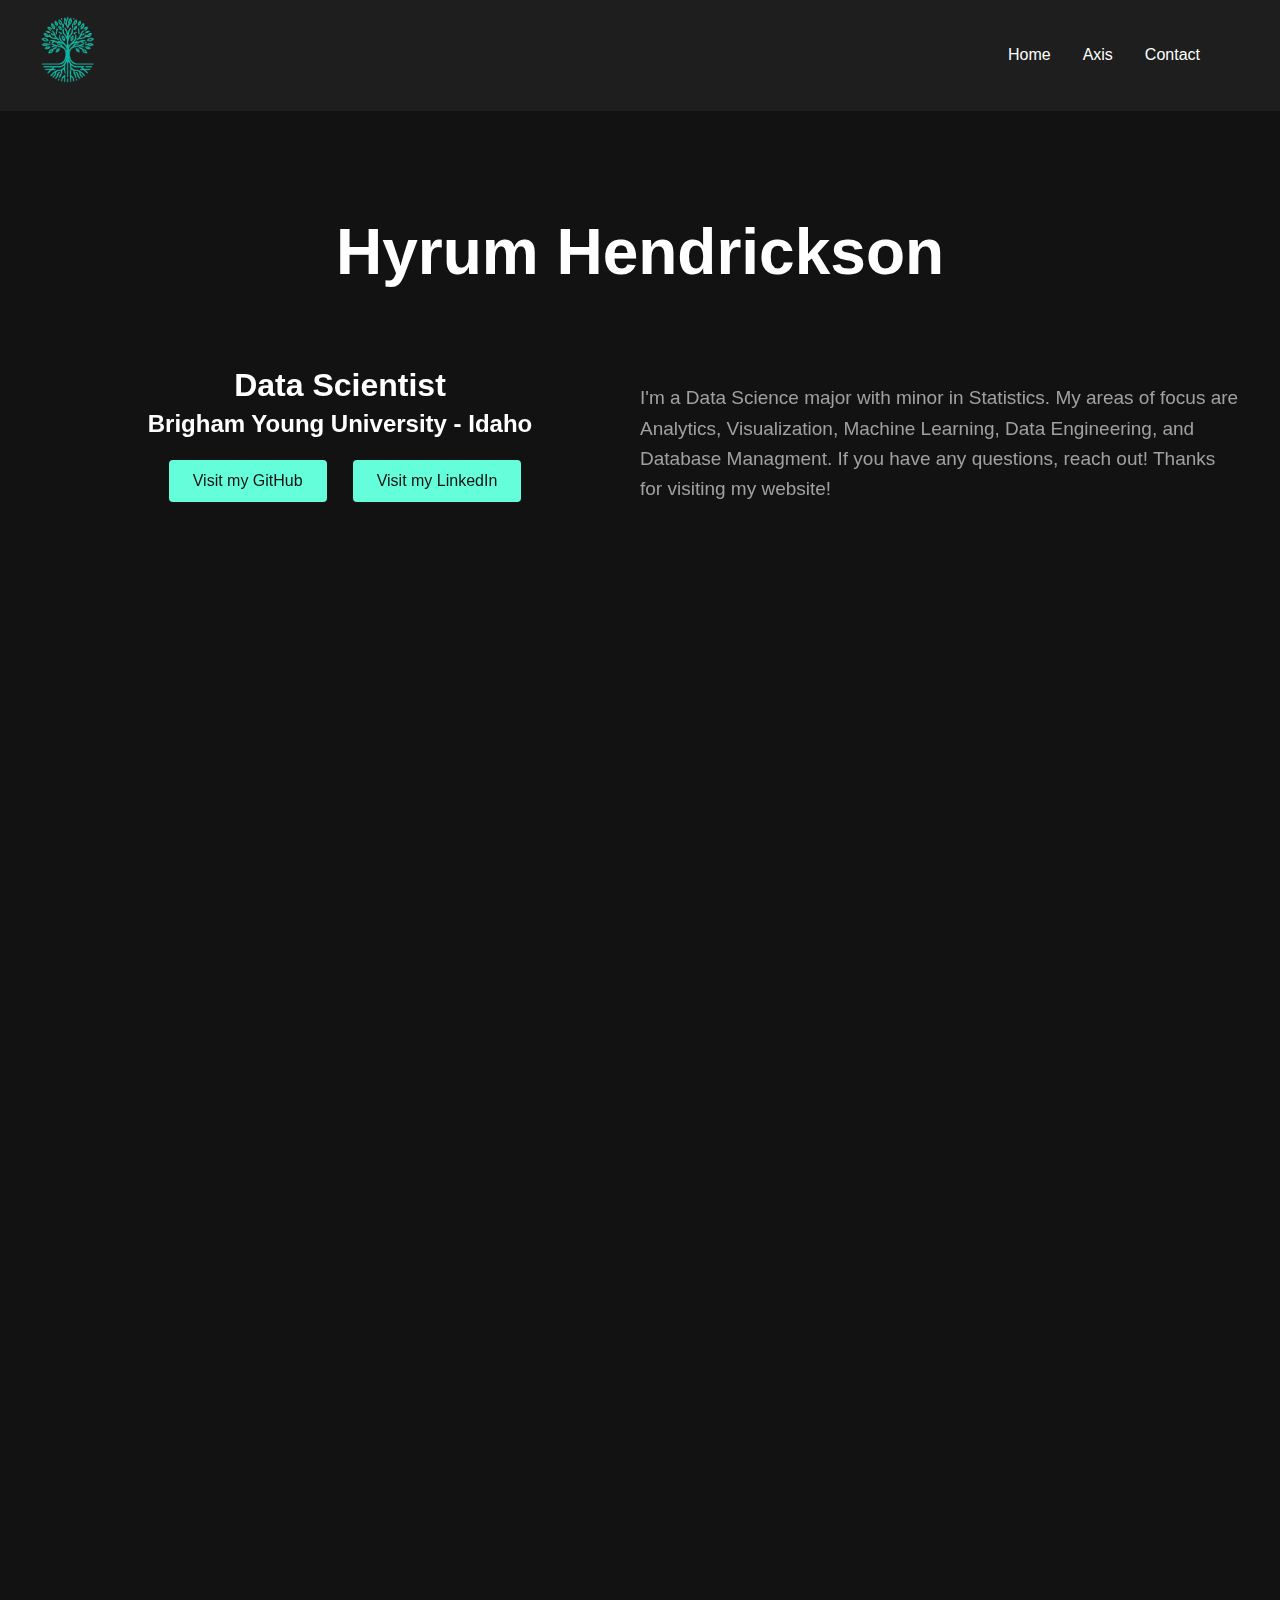
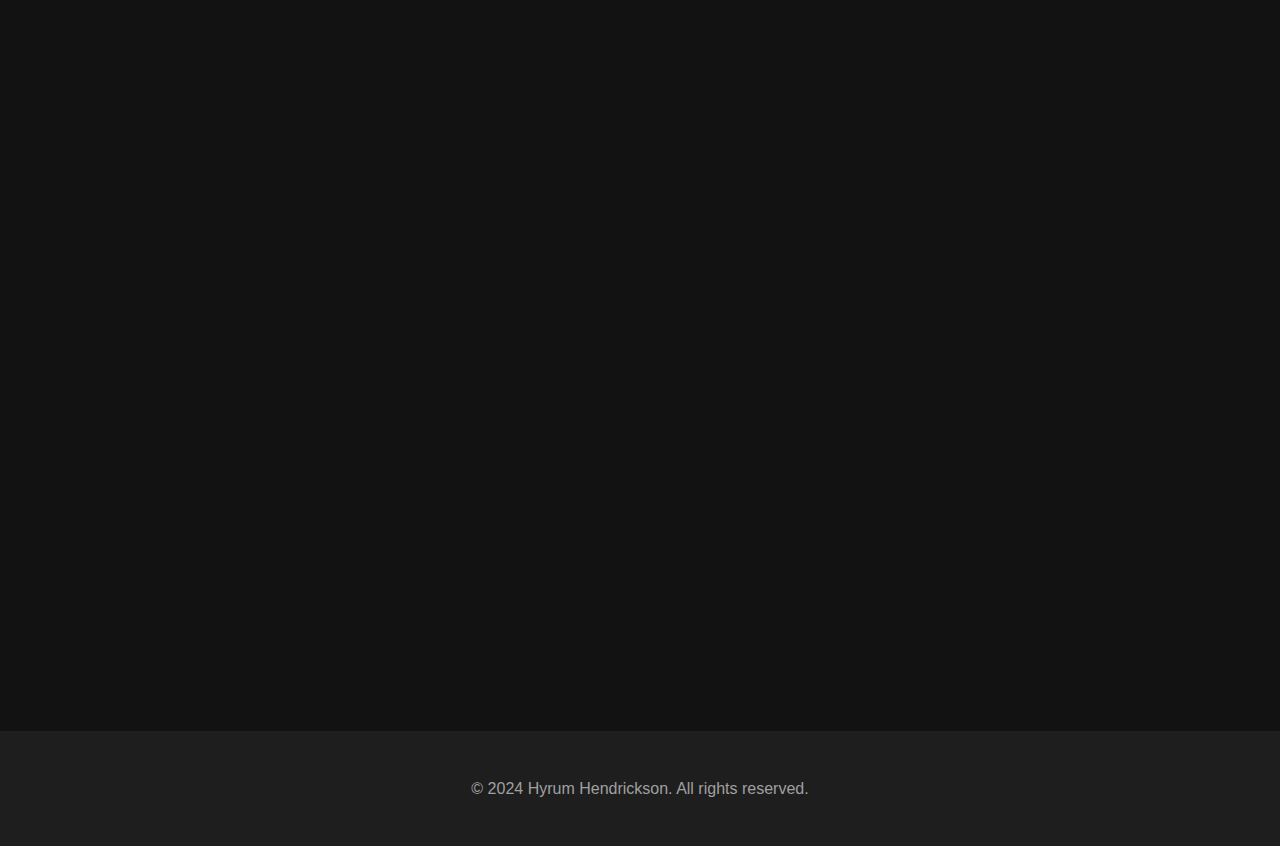
==== index.html @ d53d4305 "updated, added new page" ====
<!DOCTYPE html>
<html lang="en">
<head>
    <meta charset="UTF-8">
    <meta name="viewport" content="width=device-width, initial-scale=1.0">
    <title>Hyrum Hendrickson - Portfolio</title>
    <link rel="stylesheet" href="index.css">
    <link rel="icon" href="logo.png">
    
</head>
<body>
    <nav>
        <div class="nav-content">
            <div class="logo"><a href="index.html"><img src="logo.png" alt="Epic Logo"></a></div>
            <div class="nav-links">
                <a href="index.html">Home</a>
                <a href="axis.html">Axis</a> 
                <a href="contact.html">Contact</a>
                
            </div>
        </div>
    </nav>

    <main>
        <section class="hero">
            <h1>Hyrum Hendrickson</h1>
            <h2>Data Scientist</h2>
            <h3>Brigham Young University - Idaho</h3>
            <p>
                I'm a Data Science major with minor in Statistics. My areas of focus are Analytics, 
                Visualization, Machine Learning, Data Engineering, and Database Managment. If you have
                any questions, reach out! Thanks for visiting my website!
            </p>
            <div class="buttons">
                <button onclick="window.open('https\://github.com/HyrumHendrickson', 'blank')">Visit my GitHub</button>
                <button onclick="window.open('https\://www.linkedin.com/in/hyrum-hendrickson-3ab56532b/', 'blank')">Visit my LinkedIn</button>
            </div>
            <div class="particle-container" id="particleContainer"></div>
        </section>

        <section id="projects" class="section">
            <h2 class="section-title">Featured Projects</h2>
            <div class="projects-grid">
                <div class="project-card">
                    <h3> Private SQL Server</h3>
                    <p>
                        Designed and runs a private SQL database on homemade server. 
                        Trains machine learning algorithms remotely. 
                    </p>
                    <div class="tags">
                        <span class="tag">Linux OS</span>
                        <span class="tag">C++</span>
                        <span class="tag">Bash Scripting</span>
                    </div>
                </div>
                <div class="project-card">
                    <h3>Weather Analytics</h3>
                    <p>
                        Collected and compiled weather data, cleaned and 
                        procsessed data, used visualization and predicitive modeling. 
                    </p>
                    <div class="tags">
                        <span class="tag">Python</span>
                        <span class="tag">Webscraping</span>
                        <span class="tag">Power BI</span>
                    </div>
                </div>
                <div class="project-card">
                    <h3>WiFi Room Occupancy</h3>
                    <p>
                        During a 24hr challenge, participated in a team of 4 to 
                        design and create a full stack web application.
                    </p>
                    <div class="tags">
                        <span class="tag">ArcGIS</span>
                        <span class="tag">HTML/CSS</span>
                        <span class="tag">Networking</span>
                    </div>
                </div>
            </div>
        </section>


        <section class="section" id="hobbies">
            <h2 class="section-title">Hobbies</h2>
             <div class="carousel-container">
                <div class="carousel-track" id="carouselTrack"></div>
            </div>
        </section>

        <section class="section" id="service">
            <h2 class="section-title">Service and Volunteer work</h2>
            <div class="accordion-container">
                <button class="accordion">Proselytizing Mission</button>
                <div class="panel">
                    <p>
                        Completed a proselytizing mission, dedicating 60-80 hours per week to 
                        outreach and community service. Engaged in teaching, relationship-building, 
                        and public speaking to share religious beliefs and provide support to 
                        individuals. Demonstrated strong work ethic, leadership, and interpersonal 
                        skills in a high-demand environment.
                    </p>
                </div>
        
                <button class="accordion">Boy Scouts of America</button>
                <div class="panel">
                    <p>
                        Participated in the Boy Scouts of America, gaining leadership, teamwork, and 
                        outdoor skills through a variety of community service projects and merit-based 
                        achievements. Successfully completed challenging programs focused on personal 
                        development, survival skills, and citizenship. Demonstrating commitment, 
                        responsibility, and the ability to lead and inspire others in various 
                        group settings.
                    </p>
                </div>
        
                <button class="accordion">Academic Tutor</button>
                <div class="panel">
                    <p>
                        Provided academic tutoring to students in various subjects, helping them improve 
                        their understanding and performance in coursework. Developed personalized learning 
                        strategies to address individual needs, boosting student confidence and academic 
                        success. Demonstrated strong communication, patience, and problem-solving skills 
                        while fostering a supportive learning environment.
                    </p>
                </div>
                <button class="accordion">Data Science Society</button>
                <div class="panel">
                    <p>
                        Leader in the Data Science Society, overseeing initiatives to promote learning, 
                        collaboration, and innovation in data science. Organized workshops, events, and 
                        collaborative projects to enhance members' skills in areas such as machine learning, 
                        data analysis, and programming. Fostered a supportive community of students, 
                        encouraging professional development and networking opportunities within the data science field.
                    </p>
                </div>
            </div>
        </section>
        



    </main>

    <footer>
        <p>© 2024 Hyrum Hendrickson. All rights reserved.</p>
    </footer>

    <script> 


        document.querySelectorAll('.accordion').forEach(accordion => {
            accordion.addEventListener('click', function() {
                this.classList.toggle('active');
                const panel = this.nextElementSibling;
                panel.classList.toggle('show');
            });
        });

        const carouselTrack = document.getElementById('carouselTrack');
        const items = [
            'Pickelball', 'Cooking', 'Philosophy', 'Hiking', 'Literary Analysis',  
            'Fishing', 'Mountain Biking', 'Theology', 'Disc Golf', 'History'
        ];

        let currentOffset = 0;

        function createCarouselItems() {
            carouselTrack.innerHTML = '';
            
            // Create two sets of items
            for (let i = 0; i < 2; i++) {
                items.forEach(item => {
                    const div = document.createElement('div');
                    div.classList.add('carousel-item');
                    div.textContent = item;
                    carouselTrack.appendChild(div);
                });
            }
        }

        function scrollCarousel() {
            const itemWidth = carouselTrack.children[0].offsetWidth + 20; // width + margin
            currentOffset -= itemWidth;
            
            carouselTrack.style.transform = `translateX(${currentOffset}px)`;
            
            // Reset position when scrolled fully
            setTimeout(() => {
                if (Math.abs(currentOffset) >= carouselTrack.children.length / 2 * itemWidth) {
                    carouselTrack.style.transition = 'none';
                    currentOffset = 0;
                    carouselTrack.style.transform = 'translateX(0)';
                }
                
                // Restore transition
                setTimeout(() => {
                    carouselTrack.style.transition = 'transform 1.5s ease';
                }, 50);
            }, 1500);
        }

        // Initialize carousel
        createCarouselItems();

        // Start infinite scroll
        setInterval(scrollCarousel, 2000);





        // Intersection Observer for fade-in animations
        const observer = new IntersectionObserver((entries) => {
            entries.forEach(entry => {
                if (entry.isIntersecting) {
                    entry.target.style.opacity = 1;
                    entry.target.style.transform = 'translateY(0)';
                }
            });
        });

        // Apply fade-in animation to sections
        document.querySelectorAll('.section').forEach((section) => {
            section.style.opacity = 0;
            section.style.transform = 'translateY(20px)';
            section.style.transition = 'opacity 0.6s ease-out, transform 0.6s ease-out';
            observer.observe(section);
        });


        // Particle Generator
        let particlesEnabled = false;
        let particles = [];
        const particleContainer = document.getElementById('particleContainer'); 
        setInterval(createParticle, 100); 
        function createParticle() {
            if (window.innerWidth <= 768) return;
            const particle = document.createElement('div');
            particle.className = 'particle';
            
            const size = Math.random() * 10 + 5;
            particle.style.width = size + 'px';
            particle.style.height = size + 'px';
            
            const startX = Math.random() * particleContainer.offsetWidth;
            particle.style.left = startX + 'px';
            particle.style.top = particleContainer.offsetHeight + 'px';
            
            const animation = particle.animate([
                { transform: 'translateY(0)', opacity: 1 },
                { transform: 'translateY(-' + particleContainer.offsetHeight + 'px)', opacity: 0 }
            ], {
                duration: Math.random() * 2000 + 1000,
                easing: 'linear'
            });
            
            particleContainer.appendChild(particle);
            
            animation.onfinish = () => particle.remove();
        }

    </script>
</body>
</html>
---- index.css ----
:root {
    --bg-primary: #121212;
    --bg-secondary: #1e1e1e;
    --text-primary: #ffffff;
    --text-secondary: #a0a0a0;
    --accent: #64ffda;
    --hover: #64ffda33;
}

* {
    margin: 0px;
    padding: 0px;
    box-sizing: border-box;
    font-family: 'Inter', -apple-system, sans-serif;
}

html {
	height: 100%;
}

body {
    background-color: var(--bg-primary);
    color: var(--text-primary);
    line-height: 1.6;
    display: flex; /* Set the body to use flexbox */
    flex-direction: column; /* Stack items vertically */
    min-height: 100%; /* Ensure body fills the entire viewport */
    padding-top: 60px; /* Add padding to prevent content from being hidden under the fixed nav */
}

nav {
    position: fixed;
    top: 0;
    width: 100%;
    padding: 16px 0;
    background-color: var(--bg-secondary);
    border-bottom: 1px solid var(--bg-secondary);
    z-index: 1000;
}

.nav-content {
    max-width: 1200px;
    margin: 0 auto;
    display: flex;
    justify-content: space-between;
    align-items: center;
}

.logo {
    font-size: 24px;
    font-weight: bold;
    color: var(--accent);
}
.logo img {
    width: 55px;
    height: auto;
    transition: filter 0.3s ease-out;
}

.nav-links {
   display: flex;
   gap: 32px;
   justify-content: flex-end; /* Align links to the right */
   flex-wrap: wrap; /* Allow items to wrap when necessary */
   margin-left: auto; /* Push the nav links to the right */
   margin-right: 40px; /* Optional: Add some spacing to the right */
}

.nav-links a {
    color: var(--text-primary);
    text-decoration: none;
    transition: color 0.3s;
}

.nav-links a:hover {
    color: var(--accent);
}

main {
    flex: 1;
    max-width: 1200px;
    margin-left: auto;
    margin-right: auto;
}

.hero {
    position: relative; 
    overflow: hidden; 
    display: grid;
    margin-top: 100px;
    grid-template-columns: 1fr 1fr;
    grid-template-rows: 200px 100px 100px 200px;
    justify-items: center;
    align-items: center;
}
.hero h1 {
    grid-row: 1/2;
    grid-column: 1/3;
    font-size: 64px;
    margin-bottom: 16px;
}

.hero h2 {
    grid-row: 2/3;
    grid-column: 1/2;
    font-size: 32px;
    color: var(--text-primary);
    margin-bottom: 32px;
    align-self: start;
}
.hero h3 {
    grid-row: 2/3;
    grid-column: 1/2;
    font-size: 24px;
    color: var(--text-primary);
    margin-bottom: 32px;
    padding-top: 45px;
    align-self: start;
}

.hero p {
    grid-row: 2/4;
    grid-column: 2/3;
    font-size: 19px;
    color: var(--text-secondary);
    max-width: 600px;
    margin-bottom: 32px;
    align-self: center;
}

.hero .buttons {
    grid-row: 3/4;
    grid-column: 1/2;
    display: flex;
    gap: 16px;
    padding-top: 0px;
    margin-top: 0px;
    align-self: start;
}

.particle-container {
    position: absolute;
    left: 0;
    top: 0;
    width: 100%;
    height: 100%;
    z-index: -1;
    background-color: var(--bg-primary);
    overflow: hidden;
}

.particle {
    position: absolute;
    background-color: var(--accent);
    border-radius: 50%;
    pointer-events: none;
}

.section {
    margin: 128px 0;
}

.section-title {
    font-size: 32px;
    margin-bottom: 32px;
    color: var(--accent);
}

#projects {
    padding-bottom: 50px;
}
.projects-grid {
    display: grid;
    grid-template-columns: repeat(auto-fit, minmax(300px, 1fr));
    gap: 32px;
}

.project-card {
    background-color: var(--bg-secondary);
    padding: 24px;
    border-radius: 8px;
    transition: transform 0.3s;
}

.project-card:hover {
    transform: translateY(-5px);
}

.project-card h3 {
    margin-bottom: 16px;
}

.project-card p {
    color: var(--text-secondary);
    margin-bottom: 16px;
}

.tags {
    display: flex;
    gap: 8px;
    flex-wrap: wrap;
}

.tag:hover {
    background-color: var(--text-secondary);
}

.tag {
    background-color: var(--hover);
    color: var(--accent);
    padding: 4px 12px;
    border-radius: 999px;
    font-size: 14px;
}



  

.carousel-container {
    width: 100%;
    overflow: hidden;
    position: relative;
}
.carousel-track {
    display: flex;
    transition: transform 1.5s ease;
    height: 250px;
}
.carousel-item {
    flex: 0 0 300px;
    margin: 0 10px;
    height: 200px;
    background-color: var(--bg-secondary);
    display: flex;
    align-items: center;
    justify-content: center;
    font-size: 24px;
    border-radius: 10px;
    
}




  
#service {
    padding-bottom: 100px;
}
.accordion-container {
    background-color: var(--bg-primary);
    border-radius: 8px;
    box-shadow: 0 4px 6px rgba(0, 0, 0, 0.1);
    overflow: hidden;
}
.accordion {
    width: 100%;
    text-align: left;
    padding: 15px 20px;
    border: none;
    background-color: var(--bg-secondary);
    color: var(--text-primary);
    cursor: pointer;
    position: relative;
    transition: background-color 0.3s ease;
    font-weight: 600;
    display: flex;
    justify-content: space-between;
    align-items: center;
}
.accordion:hover {
    background-color: var(--bg-secondary);
}
.accordion::after {
    content: '▼';
    font-size: 0.7em;
    transition: transform 0.3s ease;
}
.accordion.active::after {
    transform: rotate(180deg);
}
.panel {
    background-color: var(--bg-primary);
    padding: 0 20px;
    max-height: 0;
    overflow: hidden;
    transition: max-height 0.3s ease, padding 0.3s ease;
}
.panel.show {
    max-height: 500px;
    padding: 15px 20px;
}











#contact-main {
    width: 100%;
    margin-top: 100px;
}
#contact {
    display: grid;
    grid-template-columns: 1fr 1fr;
    grid-template-rows: 0.1fr 1fr;
}
#contact-box {
    margin: 150px;
    max-width: 80%;
    
}
.contact-form {
    max-width: 100%;
    grid-column: 1/2;
    grid-row: 2/3;
}

.form-group {
    margin-bottom: 24px;
}

input, textarea {
    width: 100%;
    padding: 12px;
    background-color: var(--bg-secondary);
    border: 1px solid var(--text-secondary);
    border-radius: 4px;
    color: var(--text-primary);
    font-size: 16px;
}

button {
    background-color: var(--accent);
    color: var(--bg-primary);
    padding: 12px 24px;
    border: none;
    border-radius: 4px;
    font-size: 16px;
    cursor: pointer;
    transition: background-color 0.3s;
}

button:hover {
    background-color: var(--hover);
    color: var(--accent);
}

footer {
    text-align: center;
    padding: 45px 0;
    background-color: var(--bg-secondary);
    color: var(--text-secondary);
    margin-top: auto;
}



/* Axis */

.chat-container {
    max-width: 800px;
    margin: 50px auto;
    background-color: #1e1e1e;
    padding: 20px;
    border-radius: 8px;
    margin-top: 150px;
}

.chatbox {
    max-height: 400px;
    overflow-y: auto;
    margin-bottom: 20px;
    background-color: #121212;
    padding: 10px;
    border-radius: 8px;
}

.input-container {
    display: flex;
}

#userInput {
    flex: 1;
    padding: 12px;
    border-radius: 4px;
    background-color: #333;
    color: white;
    border: 1px solid #444;
}

button {
    padding: 12px 24px;
    background-color: #64ffda;
    border: none;
    color: #121212;
    border-radius: 4px;
    cursor: pointer;
    margin-left: 10px;
}

button:hover {
    background-color: #48e8b3;
}

.user {
    text-align: left;
    margin-bottom: 10px;
}

.ai {
    text-align: right;
    margin-bottom: 10px;
    color: #64ffda;
}





@media (max-width: 768px) {
    html {
        scroll-behavior: smooth;
    }
    body {
    	margin-top: 100px;
    }
    .hero {
         display: block; /* Turn off grid layout for small screens */
         margin-top: 0px; /* Adjust top margin */
         padding-top: 0px; /* Adjust padding */
    }
    .hero h1 {
        font-size: 48px;
    }

    .hero h2 {
        font-size: 24px;
    }
    .hero {
        margin-top: 0px;
        padding-top: 0px;
        margin-bottom: 75px;
    }
    .section {
        margin-top: 0px;
        padding-top: 0px;
    }
    .particle-container {
        display: none;
    }
}
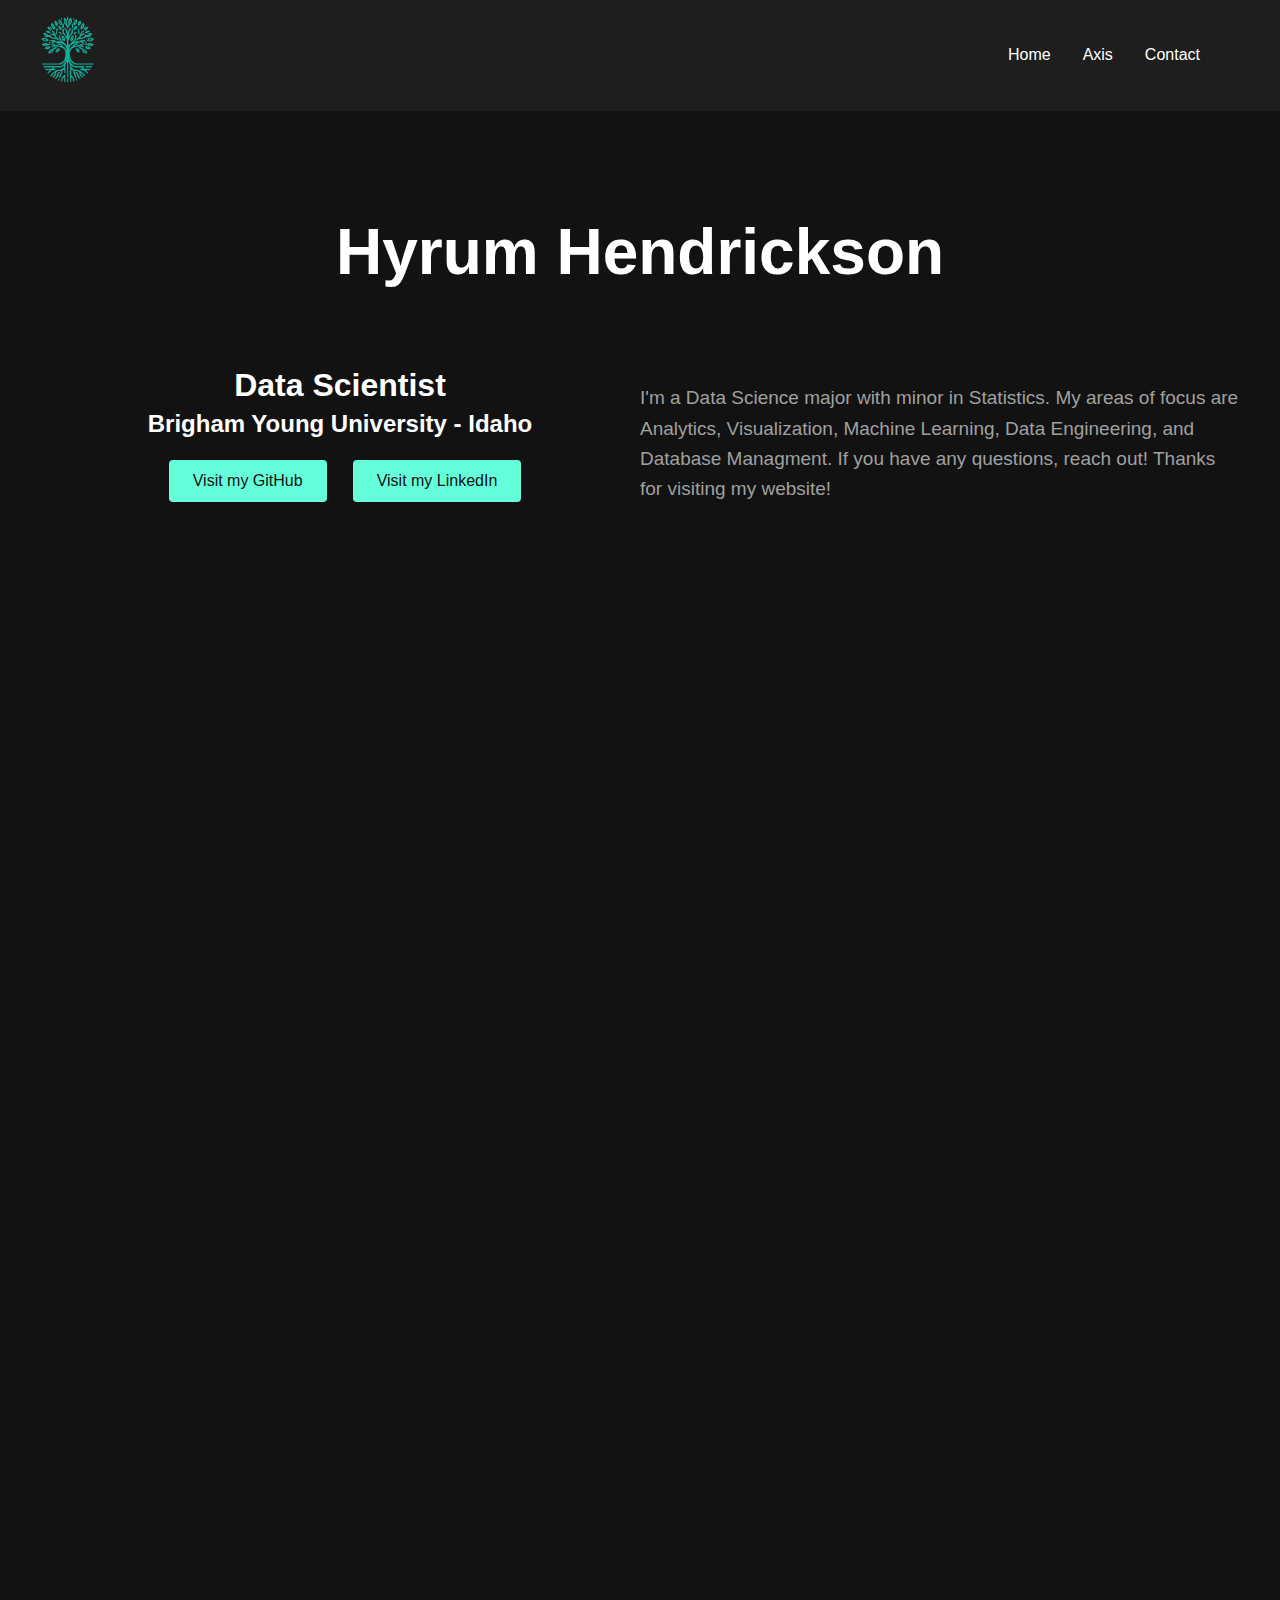
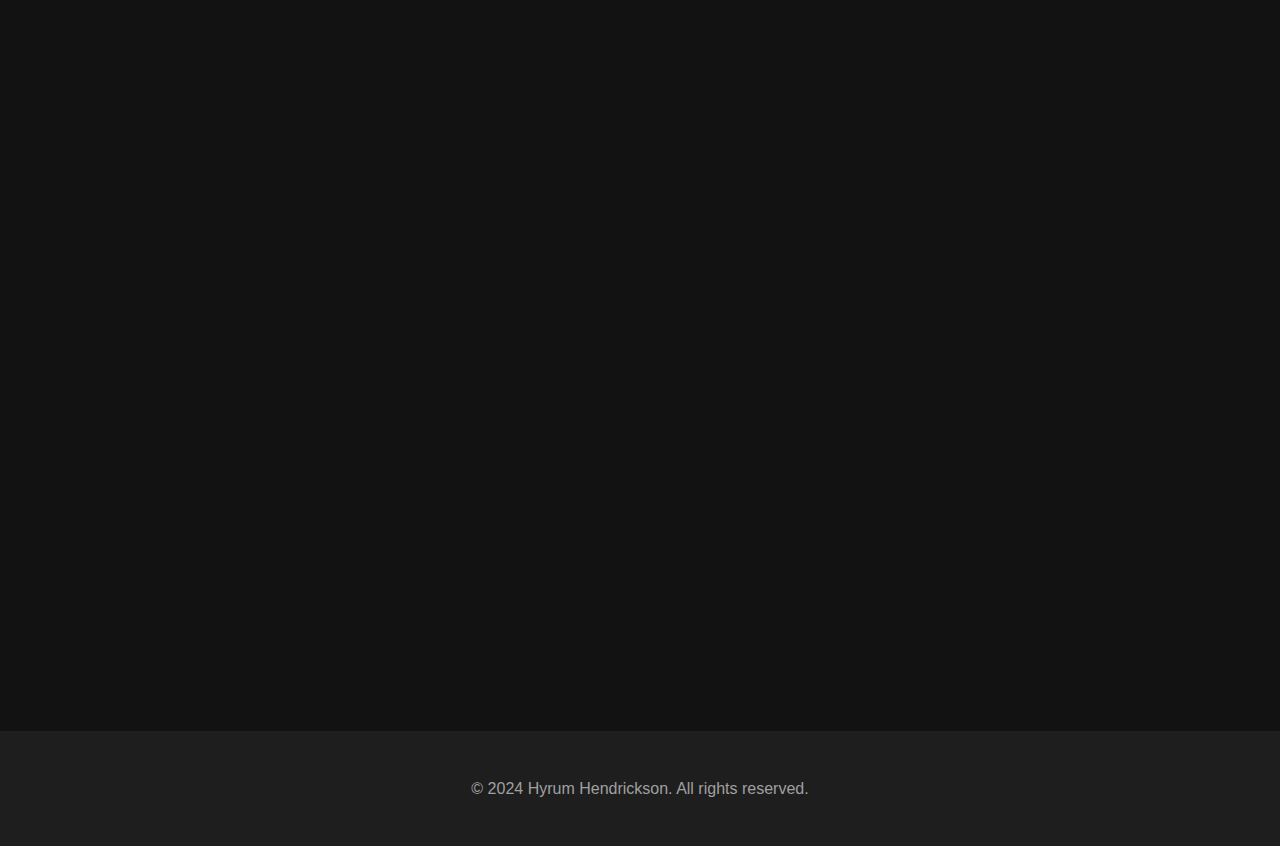
==== commit f5f12e6e: "added carosail items" ====
--- a/index.html
+++ b/index.html
@@ -42,15 +42,15 @@
             <h2 class="section-title">Featured Projects</h2>
             <div class="projects-grid">
                 <div class="project-card">
-                    <h3> Private SQL Server</h3>
-                    <p>
-                        Designed and runs a private SQL database on homemade server. 
-                        Trains machine learning algorithms remotely. 
+                    <h3>Remote ML server</h3>
+                    <p>
+                        Created a remote machine learning server to run models on the cloud. 
+                        Optimized models for speed and efficiency.
                     </p>
                     <div class="tags">
-                        <span class="tag">Linux OS</span>
-                        <span class="tag">C++</span>
-                        <span class="tag">Bash Scripting</span>
+                        <span class="tag">SQL</span>
+                        <span class="tag">TensorFlow</span>
+                        <span class="tag">Node js</span>
                     </div>
                 </div>
                 <div class="project-card">
@@ -60,21 +60,21 @@
                         procsessed data, used visualization and predicitive modeling. 
                     </p>
                     <div class="tags">
+                        <span class="tag">Rstudio</span>
+                        <span class="tag">Analytics</span>
+                        <span class="tag">Webscraping</span>
+                    </div>
+                </div>
+                <div class="project-card">
+                    <h3>Cellular Automaton</h3>
+                    <p>
+                       Wrote a program to aid in reaserching cellular automatons. Studied mathematical
+                       properties created by differing rule sets.
+                    </p>
+                    <div class="tags">
                         <span class="tag">Python</span>
-                        <span class="tag">Webscraping</span>
-                        <span class="tag">Power BI</span>
-                    </div>
-                </div>
-                <div class="project-card">
-                    <h3>WiFi Room Occupancy</h3>
-                    <p>
-                        During a 24hr challenge, participated in a team of 4 to 
-                        design and create a full stack web application.
-                    </p>
-                    <div class="tags">
-                        <span class="tag">ArcGIS</span>
-                        <span class="tag">HTML/CSS</span>
-                        <span class="tag">Networking</span>
+                        <span class="tag">Graph Theory</span>
+                        <span class="tag">Statistics</span>
                     </div>
                 </div>
             </div>
@@ -124,14 +124,15 @@
                         while fostering a supportive learning environment.
                     </p>
                 </div>
-                <button class="accordion">Data Science Society</button>
-                <div class="panel">
-                    <p>
-                        Leader in the Data Science Society, overseeing initiatives to promote learning, 
-                        collaboration, and innovation in data science. Organized workshops, events, and 
-                        collaborative projects to enhance members' skills in areas such as machine learning, 
-                        data analysis, and programming. Fostered a supportive community of students, 
-                        encouraging professional development and networking opportunities within the data science field.
+                <button class="accordion">Society Leadership</button>
+                <div class="panel">
+                    <p>
+                        Vice President of the Computing Society and Project Manager in the Data Science 
+                        Society. In the Computing Society, led efforts to organize 
+                        events, mentor new members, and expand engagement in software development and technology 
+                        projects. As Project Manager in the Data Science Society, coordinated workflows, 
+                        led teams, and collaborative projects to enhance members' skills in areas such as machine 
+                        learning, data analysis, and programming.
                     </p>
                 </div>
             </div>
@@ -159,8 +160,10 @@
 
         const carouselTrack = document.getElementById('carouselTrack');
         const items = [
-            'Pickelball', 'Cooking', 'Philosophy', 'Hiking', 'Literary Analysis',  
-            'Fishing', 'Mountain Biking', 'Theology', 'Disc Golf', 'History'
+            'Pickelball', 'Latin Language', 'Cooking', 'Philosophy', 'Hiking', 'Literature', 
+            'Greek Langauge', 'Economics', 'Theology', 'Physics', 'Gardening', 'Camping',
+            'Fishing', 'Government', 'Classics', 'Mountain Biking', 'Geopolitics', 'Disc Golf', 
+            'Western History', 'Mathematics', 'Speach & Debate', 'American History'
         ];
 
         let currentOffset = 0;
--- a/index.css
+++ b/index.css
@@ -423,17 +423,41 @@
 
 
 
-@media (max-width: 768px) {
-    html {
+@media (max-width: 767px){
+    .html {
         scroll-behavior: smooth;
     }
     body {
     	margin-top: 100px;
+        width: 100%;
+    }
+    #contact-body {
+        width: 100%;
+    }  
+
+    #contact-box {
+        margin-left: 50px;
+        margin-right: 50px;
+    }
+    main {
+        max-width: 100%;
+        padding: 10px;
+        margin-top: 50px;
+    }
+    #contact-box {
+        margin: 0px;
+    }
+    #contact-main {
+        margin-top: 0px;
+    }
+    .chat-container {
+        margin-top: 0px;
     }
     .hero {
          display: block; /* Turn off grid layout for small screens */
          margin-top: 0px; /* Adjust top margin */
          padding-top: 0px; /* Adjust padding */
+         width: 100%;
     }
     .hero h1 {
         font-size: 48px;
@@ -454,4 +478,50 @@
     .particle-container {
         display: none;
     }
-}
+
+}
+
+
+
+
+.hidden {
+    display: none;
+}
+
+.visible {
+    display: block;
+    position: fixed;
+    top: 20px;
+    left: 50%;
+    transform: translateX(-50%);
+    background-color: var(--accent);
+    color: Black;
+    padding: 15px 25px;
+    border-radius: 5px;
+    box-shadow: 0 4px 6px rgba(0, 0, 0, 0.1);
+    font-size: 16px;
+    font-weight: bold;
+    text-align: center;
+    z-index: 1000;
+    animation: fadeIn 0.5s ease-in-out, fadeOut 0.5s ease-in-out 4.5s;
+}
+
+@keyframes fadeIn {
+    from {
+        opacity: 0;
+        transform: translateX(-50%) translateY(-20px);
+    }
+    to {
+        opacity: 1;
+        transform: translateX(-50%) translateY(0);
+    }
+}
+
+@keyframes fadeOut {
+    from {
+        opacity: 1;
+    }
+    to {
+        opacity: 0;
+    }
+}
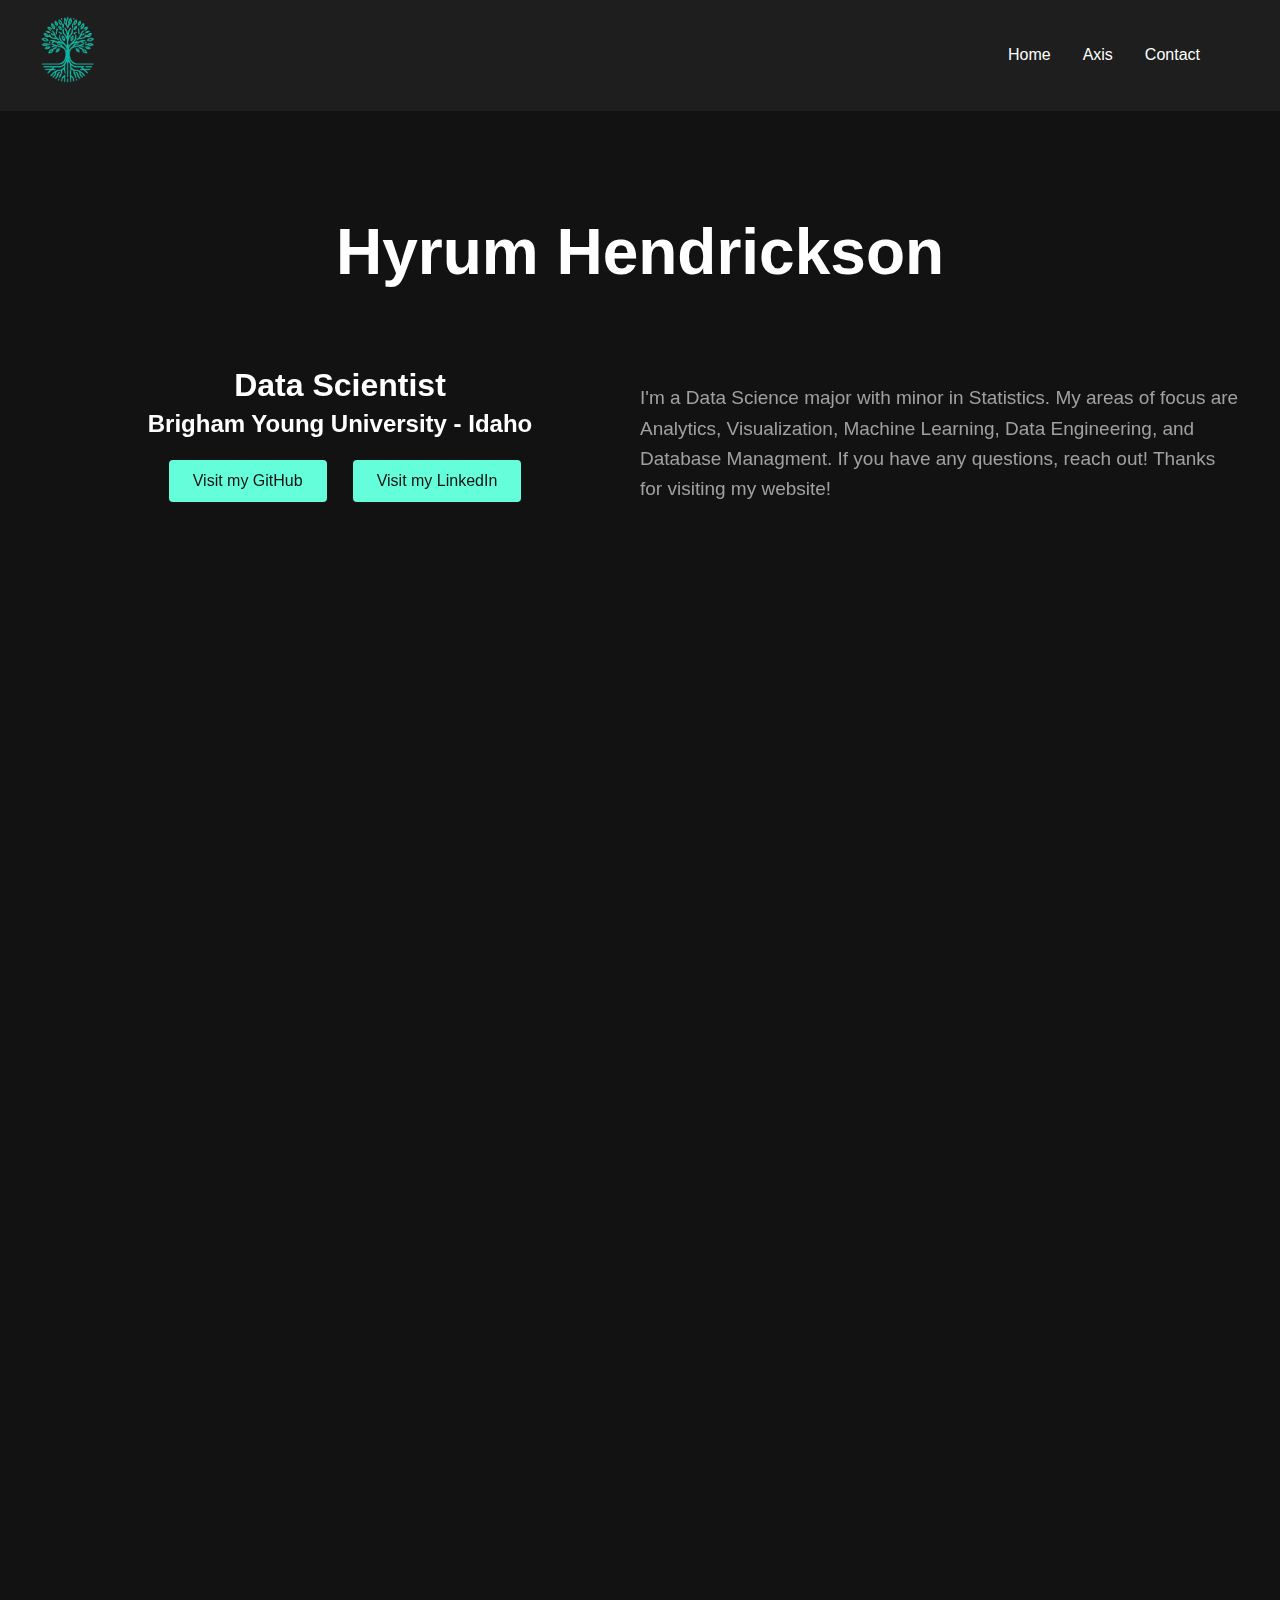
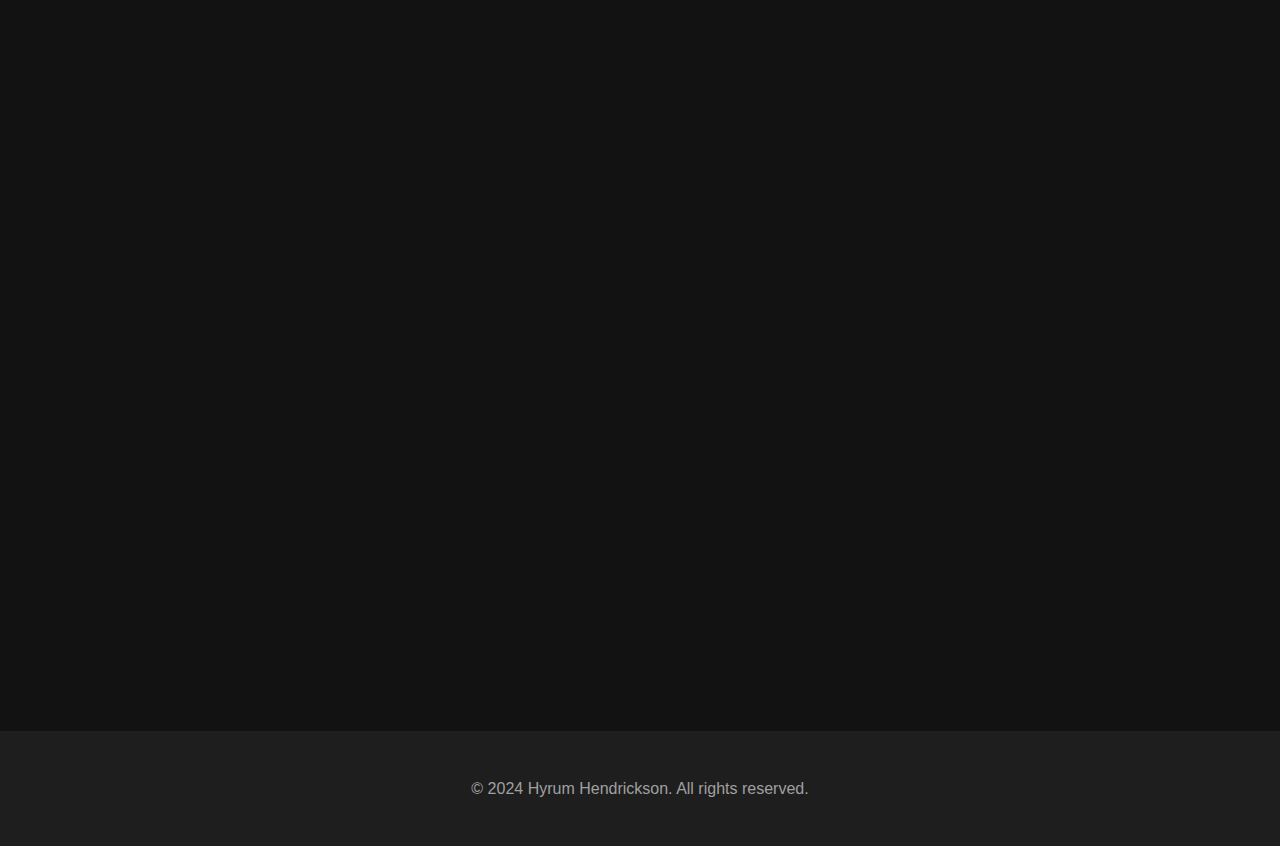
==== commit 881425c2: "worked on hobbies" ====
--- a/index.html
+++ b/index.html
@@ -82,7 +82,7 @@
 
 
         <section class="section" id="hobbies">
-            <h2 class="section-title">Hobbies</h2>
+            <h2 class="section-title">Hobbies and Interests</h2>
              <div class="carousel-container">
                 <div class="carousel-track" id="carouselTrack"></div>
             </div>
@@ -160,10 +160,11 @@
 
         const carouselTrack = document.getElementById('carouselTrack');
         const items = [
-            'Pickelball', 'Latin Language', 'Cooking', 'Philosophy', 'Hiking', 'Literature', 
-            'Greek Langauge', 'Economics', 'Theology', 'Physics', 'Gardening', 'Camping',
-            'Fishing', 'Government', 'Classics', 'Mountain Biking', 'Geopolitics', 'Disc Golf', 
-            'Western History', 'Mathematics', 'Speach & Debate', 'American History'
+            'Pickelball', 'Disc Golf', 'Mountain Biking', 'Camping', 'Fishing', 
+            'Classic Literature', 'Western History', 'American History', 'Government', 
+            'Geopolitics', 'Speach & Debate', 'Economics','Physics', 'Mathematics', 
+            'Greek Langauge', 'Latin Language', 'Philosophy', 'Theology', 'Gardening', 'Cooking'
+            
         ];
 
         let currentOffset = 0;
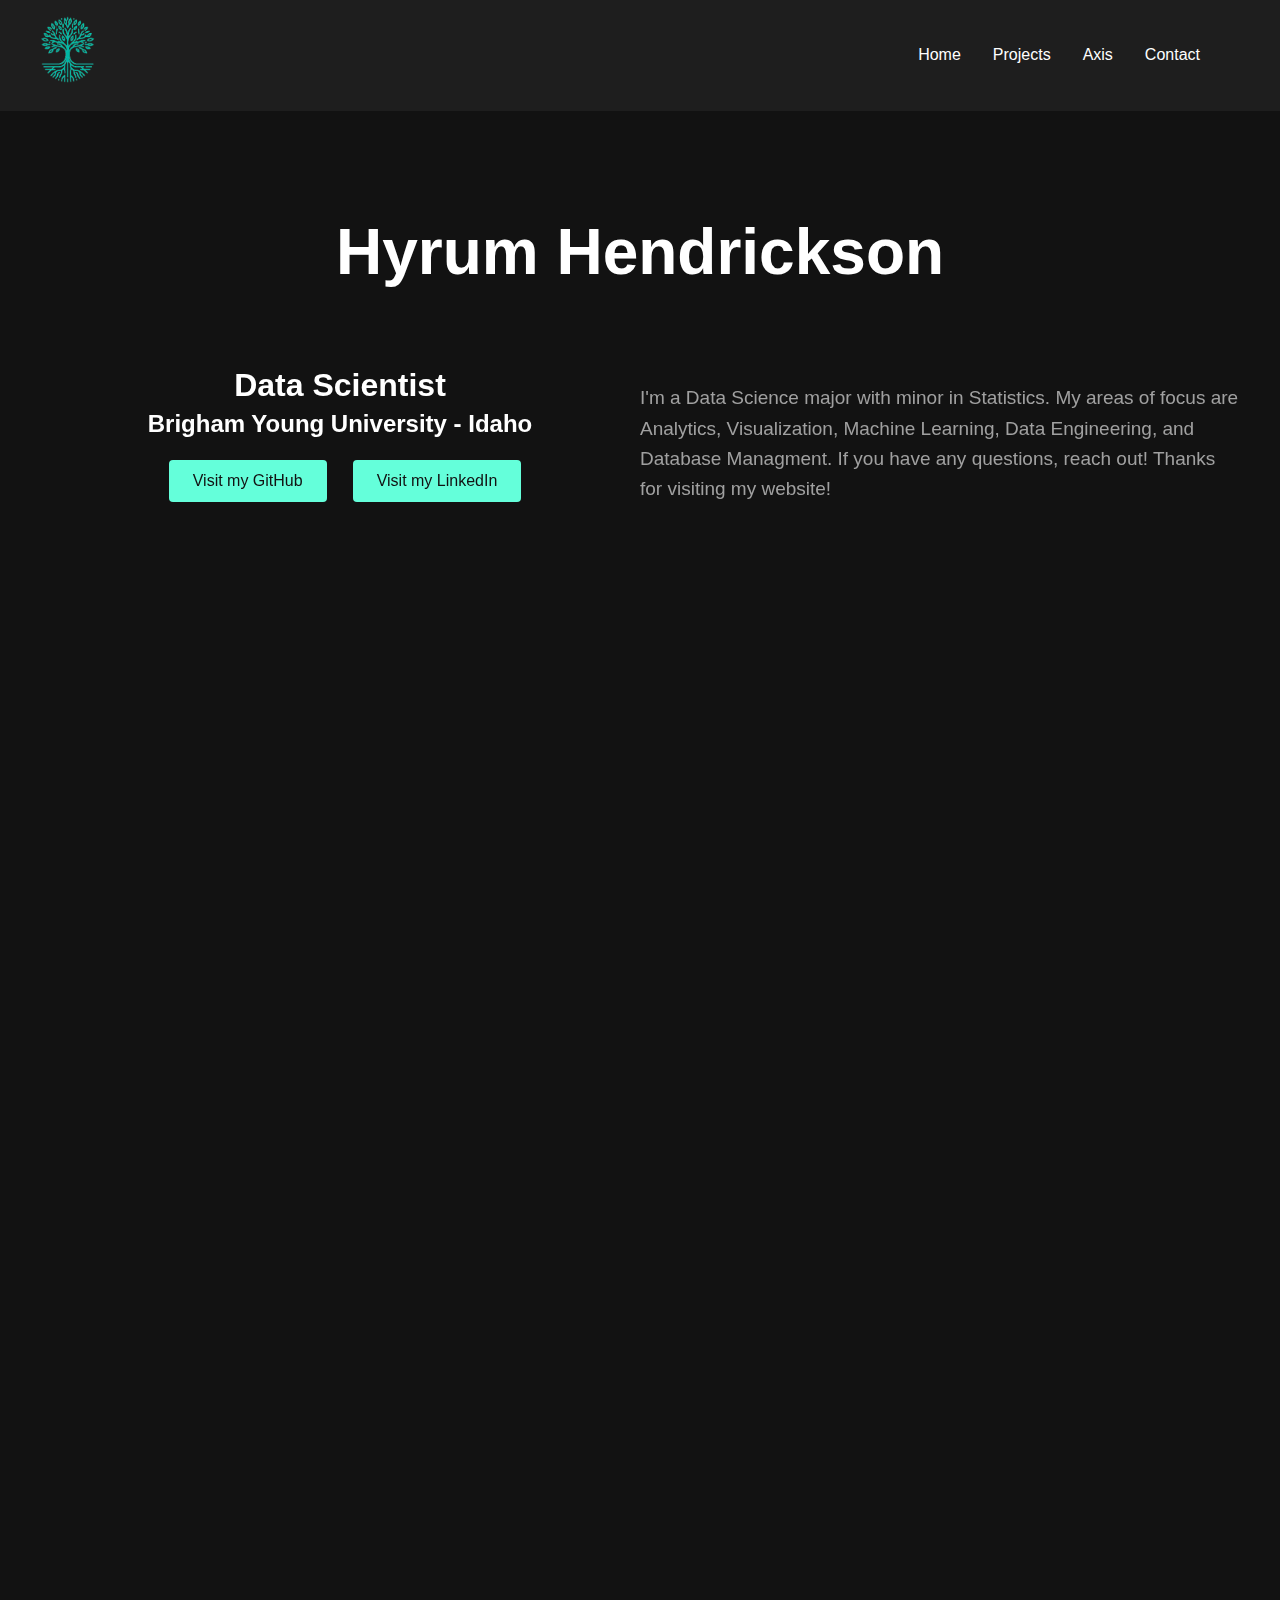
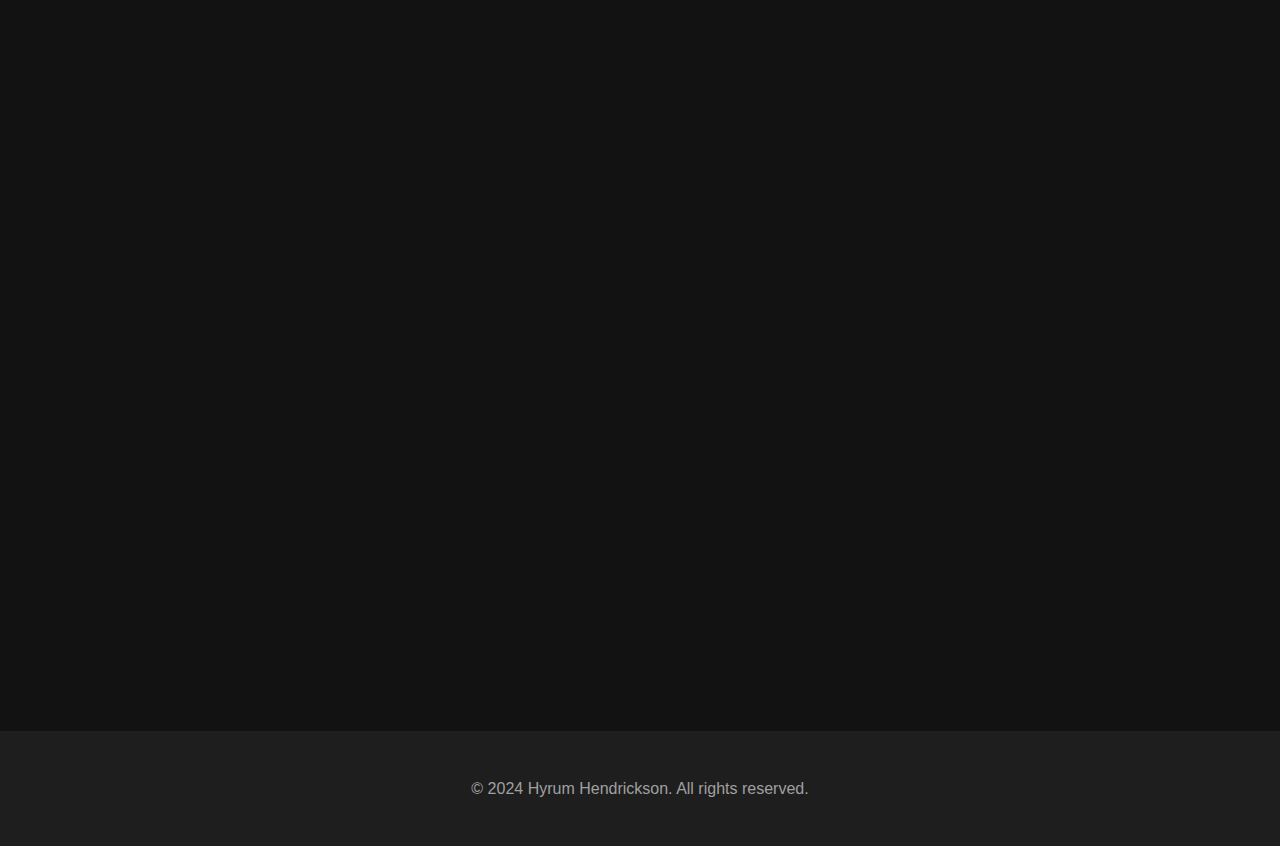
==== commit 2953c0ef: "added 4th page" ====
--- a/index.html
+++ b/index.html
@@ -14,6 +14,7 @@
             <div class="logo"><a href="index.html"><img src="logo.png" alt="Epic Logo"></a></div>
             <div class="nav-links">
                 <a href="index.html">Home</a>
+                <a href="projects.html">Projects</a>
                 <a href="axis.html">Axis</a> 
                 <a href="contact.html">Contact</a>
                 
--- a/index.css
+++ b/index.css
@@ -417,6 +417,26 @@
     text-align: right;
     margin-bottom: 10px;
     color: #64ffda;
+}
+
+
+
+
+
+
+/* projects */
+
+
+#projects-message {
+    margin-top: 300px;
+    font-size: 30px;
+    background-color: var(--bg-secondary);
+    padding: 30px;
+    border-radius: 15px;
+    transition: transform 0.3s;
+}
+#projects-message:hover {
+    transform: translateY(-8px);
 }
 
 
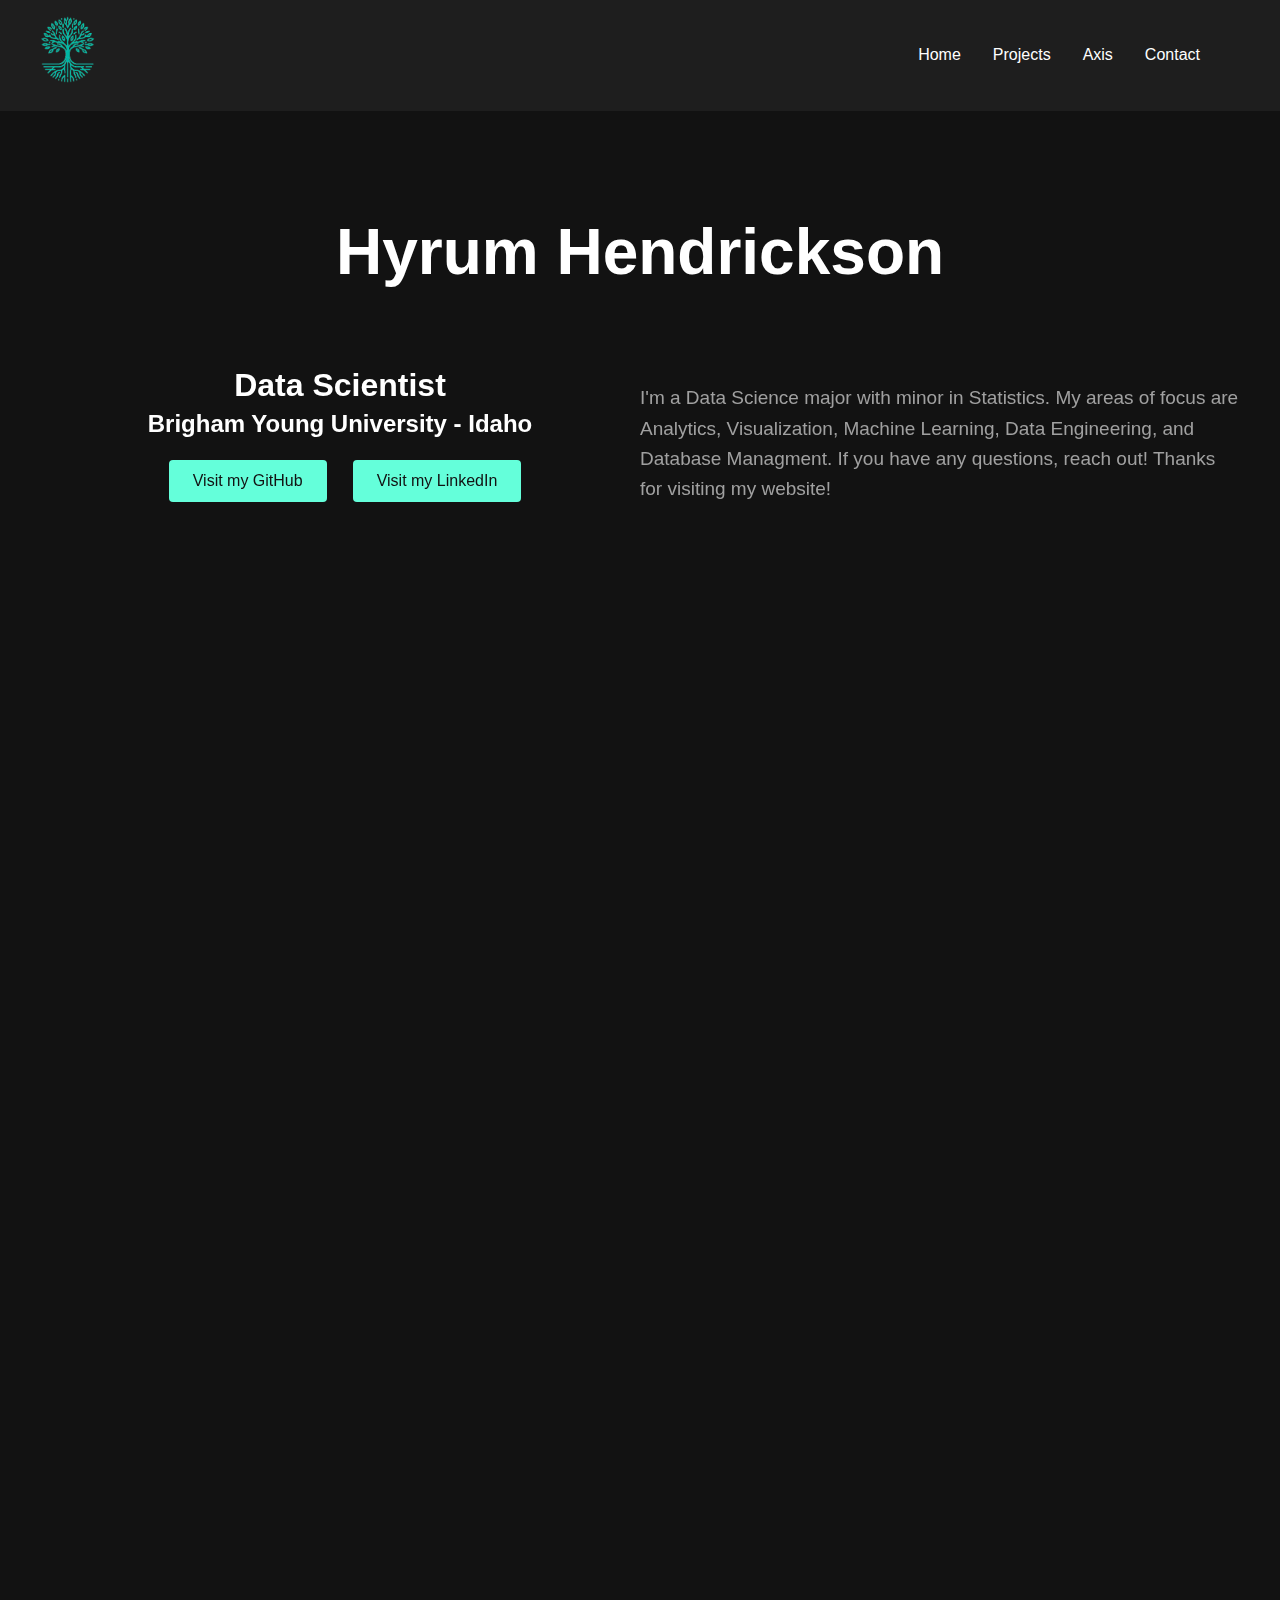
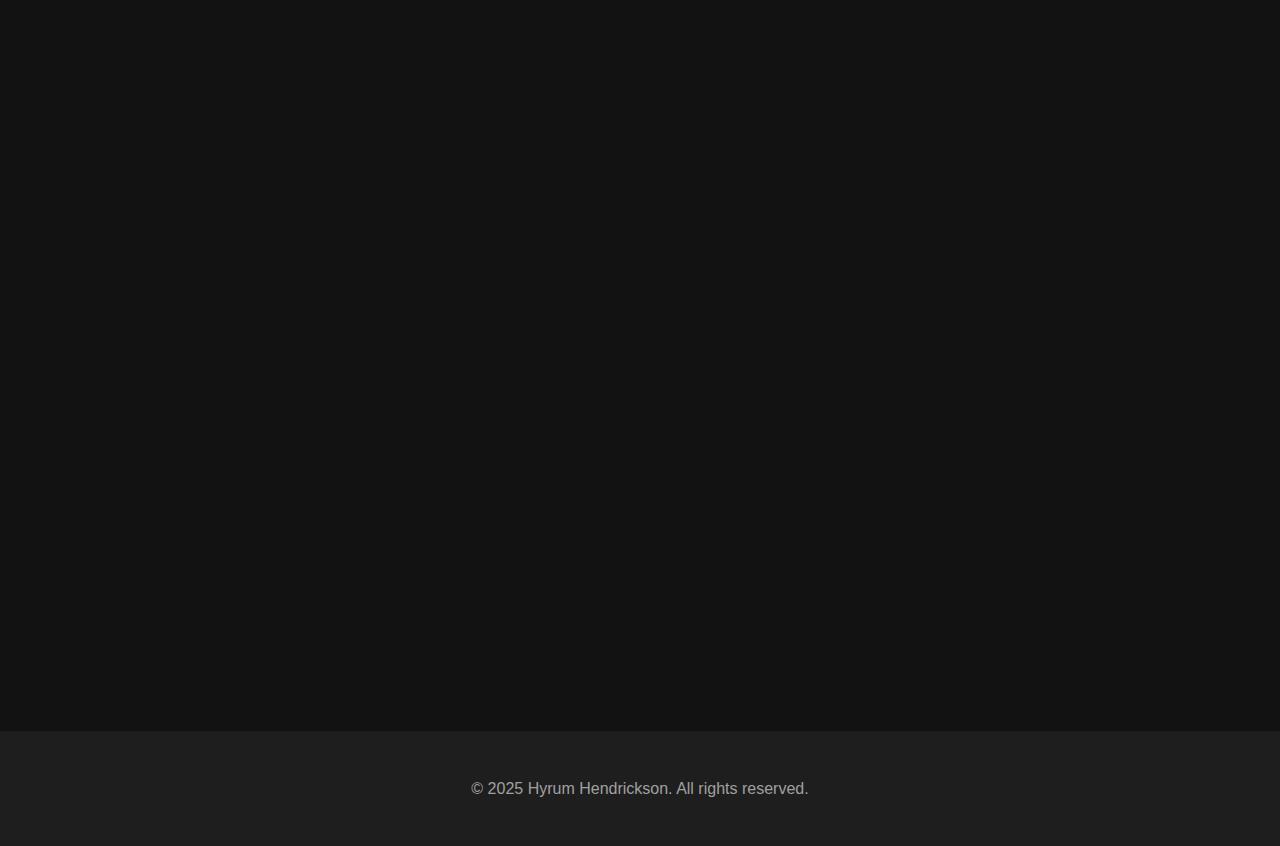
==== commit 15595f22: "added project section" ====
--- a/index.html
+++ b/index.html
@@ -145,7 +145,7 @@
     </main>
 
     <footer>
-        <p>© 2024 Hyrum Hendrickson. All rights reserved.</p>
+        <p>© 2025 Hyrum Hendrickson. All rights reserved.</p>
     </footer>
 
     <script> 
--- a/index.css
+++ b/index.css
@@ -440,6 +440,21 @@
 }
 
 
+
+#projects-card {
+    margin-top: 30px;
+    font-size: 30px;
+    background-color: var(--bg-secondary);
+    padding: 30px;
+    border-radius: 15px;
+    transition: transform 0.3s;
+    display: flex;
+    justify-content: center; /* Centers horizontally */
+    align-items: center; /* Centers vertically */
+}
+#projects-card:hover {
+    transform: translateY(-8px);
+}
 
 
 
